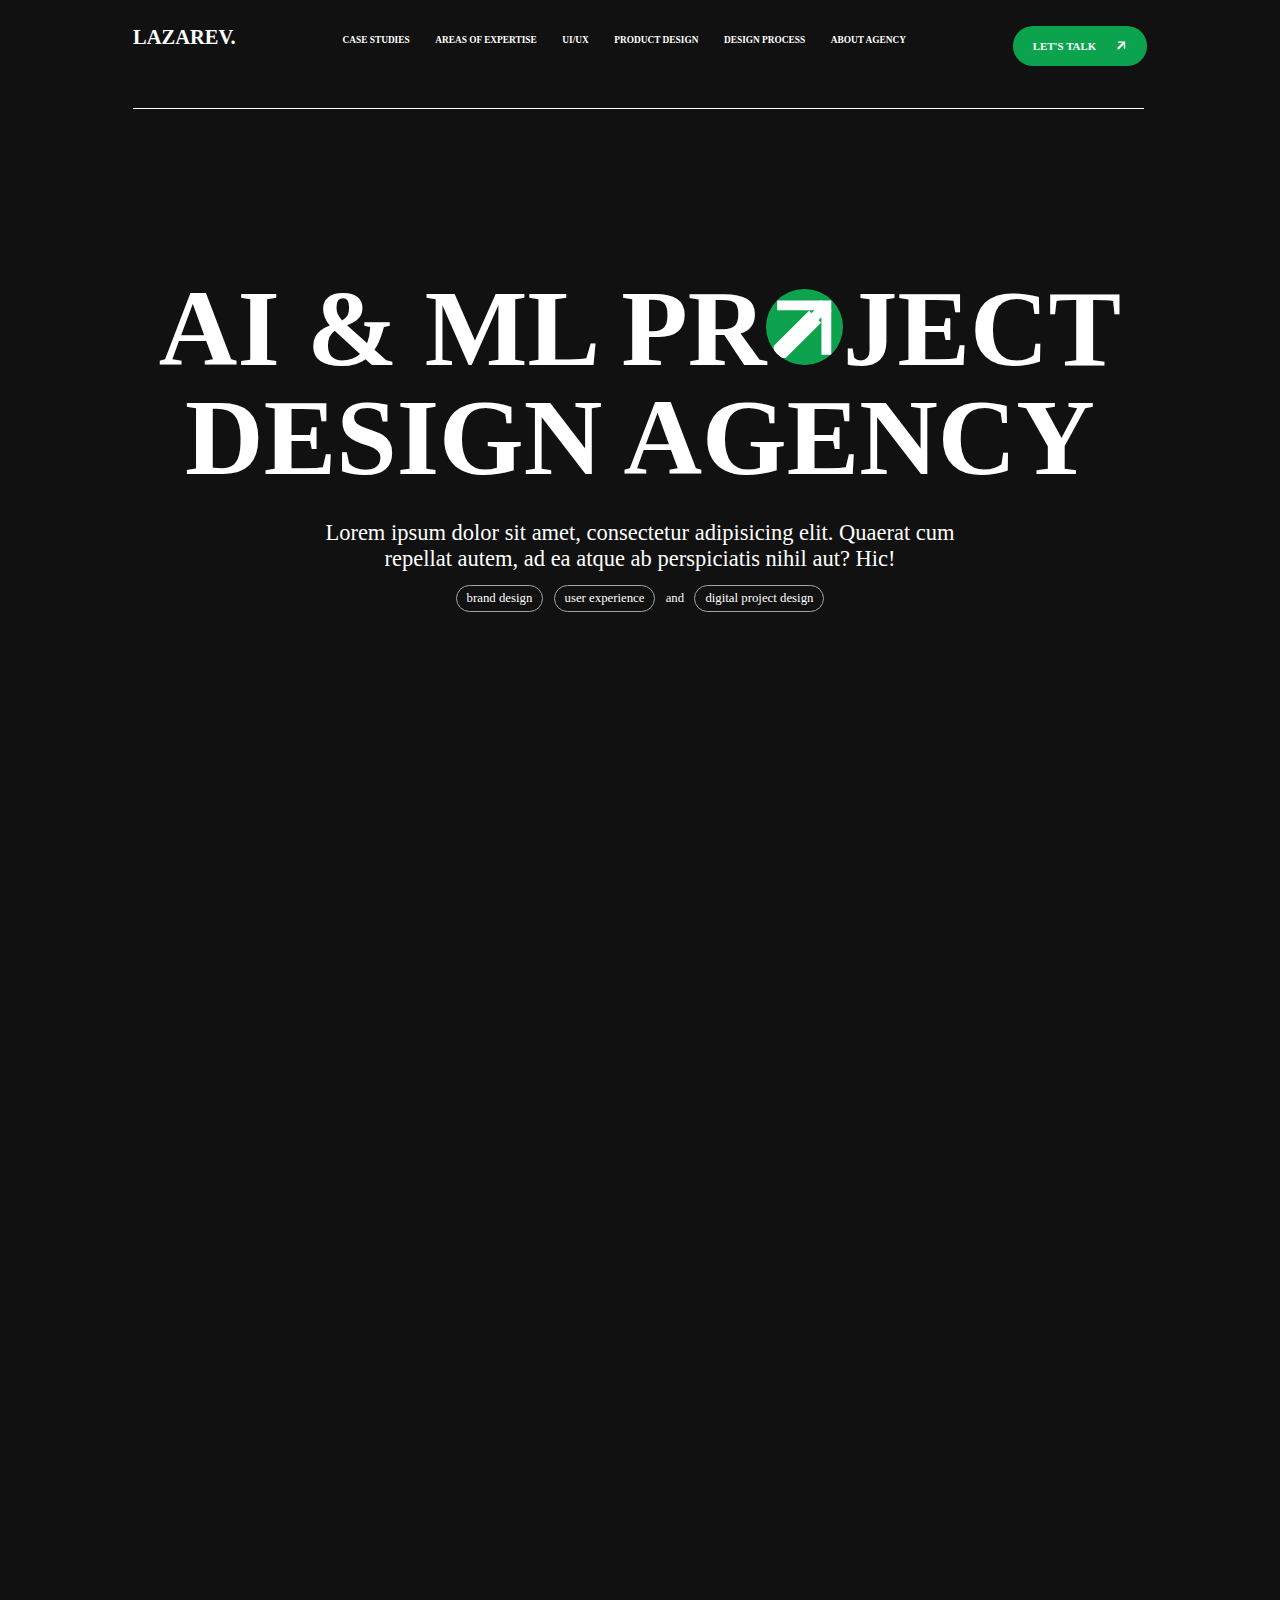
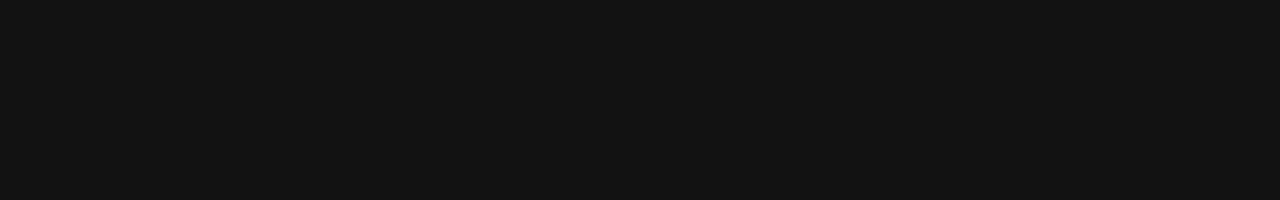
==== index.html @ 2b49d448 "Add files via upload" ====
<!DOCTYPE html>
<html lang="en">
<head>
    <meta charset="UTF-8">
    <meta name="viewport" content="width=device-width, initial-scale=1.0">
    <title>Lazarel</title>
    <link rel="stylesheet" href="style.css">
</head>
<body>
    <div class="nav">
        <h1>LAZAREV.</h1>
        <div class="nav2">
            <div class="nav-elem">
                <h4>Case Studies</h4>
                <h5><span>Case Studies</span></h5>
            </div>
            <div class="nav-elem">
            <h4>Areas of Expertise</h4>
            <h5><span>AI & ML</span></h5>
            <h5><span>FinTech</span></h5>
            <h5><span>RealEstate</span></h5>
            <h5><span>E-Commerce</span></h5>
            <h5><span>Web3</span></h5>

            </div>
            <div class="nav-elem">
            <h4>UI/UX</h4>
            <h5><span>UX Audit</span></h5>
            <h5><span>UI Design</span></h5>
            <h5><span>UX Design</span></h5>
            <h5><span>UX Research</span></h5>
           </div>
            <div class="nav-elem">
            <h4>PRODUCT DESIGN</h4>
            <h5><span>saas</span></h5>
            <h5><span>Web app</span></h5>
            <h5><span>Mobile App</span></h5>
            <h5><span>Website Design</span></h5>
            </div>
            <div class="nav-elem">
            <h4>DESIGN PROCESS</h4>
            <h5><span>MVP</span></h5>
            <h5><span>Research</span></h5>
            </div>
            <div class="nav-elem">
            <h4>ABOUT AGENCY</h4>
            <h5><span>Our Story</span></h5>
                <h5><span>Feedback</span></h5>
                <h5><span>Careers</span></h5>
                <h5><span>News</span></h5>
            </div>
        </div>
        <button>Let's talk  <span><svg viewBox="0 0 20 20" fill="none"><path data-morph="start" d="M2 14.87 C2 15.91 2 16.96 2 18 3.04 18 4.08 18 5.12 18 8.19 14.92 11.26 11.85 14.34 8.78 13.3 7.74 12.25 6.7 11.21 5.65 8.14 8.73 5.07 11.8 2 14.87 M16.75 6.36 C16.83 6.29 16.89 6.2 16.93 6.09 16.98 5.99 17 5.89 17 5.78 17 5.67 16.98 5.56 16.93 5.46 16.89 5.36 16.83 5.27 16.75 5.19 16.1 4.54 15.45 3.89 14.8 3.24 14.73 3.16 14.63 3.1 14.53 3.06 14.43 3.02 14.32 3 14.22 3 14.11 3 14 3.02 13.9 3.06 13.8 3.1 13.71 3.16 13.63 3.24 13.12 3.75 12.61 4.26 12.1 4.76 13.14 5.81 14.19 6.85 15.23 7.89 15.74 7.38 16.24 6.87 16.75 6.36 " fill="currentcolor" data-original="M2 14.8767V18.0017H5.125L14.342 8.7847L11.217 5.6597L2 14.8767ZM16.758 6.3687C16.8353 6.29161 16.8965 6.20003 16.9384 6.09922C16.9802 5.99841 17.0017 5.89034 17.0017 5.7812C17.0017 5.67206 16.9802 5.56399 16.9384 5.46318C16.8965 5.36237 16.8353 5.2708 16.758 5.1937L14.808 3.2437C14.7309 3.16645 14.6393 3.10516 14.5385 3.06334C14.4377 3.02152 14.3296 3 14.2205 3C14.1114 3 14.0033 3.02152 13.9025 3.06334C13.8017 3.10516 13.7101 3.16645 13.633 3.2437L12.108 4.7687L15.233 7.8937L16.758 6.3687Z"></path><path data-morph="end" fill-rule="evenodd" clip-rule="evenodd" d="M12.6254 5.56286H2.90643V3H17V17.0946H14.4371V7.37464L3.81179 18L2 16.1893L12.6254 5.56286Z" fill="currentcolor"></path></svg></span></button>  
        <div class="nav-bottom"></div>
    </div>
    <div class="main">
        <div class="page1">
            <h1>AI & ML PR<span><svg viewBox="0 0 20 20" fill="none"><path data-morph="start" d="M2 14.8767V18.0017H5.125L14.342 8.7847L11.217 5.6597L2 14.8767ZM16.758 6.3687C16.8353 6.29161 16.8965 6.20003 16.9384 6.09922C16.9802 5.99841 17.0017 5.89034 17.0017 5.7812C17.0017 5.67206 16.9802 5.56399 16.9384 5.46318C16.8965 5.36237 16.8353 5.2708 16.758 5.1937L14.808 3.2437C14.7309 3.16645 14.6393 3.10516 14.5385 3.06334C14.4377 3.02152 14.3296 3 14.2205 3C14.1114 3 14.0033 3.02152 13.9025 3.06334C13.8017 3.10516 13.7101 3.16645 13.633 3.2437L12.108 4.7687L15.233 7.8937L16.758 6.3687Z" fill="currentcolor" data-original="M2 14.8767V18.0017H5.125L14.342 8.7847L11.217 5.6597L2 14.8767ZM16.758 6.3687C16.8353 6.29161 16.8965 6.20003 16.9384 6.09922C16.9802 5.99841 17.0017 5.89034 17.0017 5.7812C17.0017 5.67206 16.9802 5.56399 16.9384 5.46318C16.8965 5.36237 16.8353 5.2708 16.758 5.1937L14.808 3.2437C14.7309 3.16645 14.6393 3.10516 14.5385 3.06334C14.4377 3.02152 14.3296 3 14.2205 3C14.1114 3 14.0033 3.02152 13.9025 3.06334C13.8017 3.10516 13.7101 3.16645 13.633 3.2437L12.108 4.7687L15.233 7.8937L16.758 6.3687Z"></path><path data-morph="end" fill-rule="evenodd" clip-rule="evenodd" d="M12.6254 5.56286H2.90643V3H17V17.0946H14.4371V7.37464L3.81179 18L2 16.1893L12.6254 5.56286Z" fill="currentcolor"></path></svg></span>JECT</h1>
            <h1>DESIGN AGENCY</h1>
            <p>Lorem ipsum dolor sit amet, consectetur adipisicing elit. Quaerat cum<br> repellat autem, ad ea atque ab perspiciatis nihil aut? Hic!</p>
            <div class="page1b">
                <h4>Brand Design</h4>
                <h4>User Experience</h4>
                <h4>and</h4>
                <h4>Digital project Design</h4>
                 
            </div>
            <div class="moving-div">
                <div class="blur-left"></div>
                <div class="move">
                            <img src="https://lazarev.kiev.ua/la24/forbes.svg" alt="">
                            <img src="https://lazarev.kiev.ua/la24/adweek.svg" alt="">
                            <img src="https://lazarev.kiev.ua/la24/pmi.svg" alt="">
                            <img src="https://lazarev.kiev.ua/la24/wf.svg" alt="">
                            <img src="https://lazarev.kiev.ua/la24/adweek.svg" alt="">
                            <img src="https://lazarev.kiev.ua/la24/rd.svg" alt="">
                            
                            <img src="https://lazarev.kiev.ua/la24/pmi.svg" alt="">
                            <img src="https://lazarev.kiev.ua/la24/webby.svg" alt="">
                </div>
        
                <div class="move">
                    <img src="https://lazarev.kiev.ua/la24/forbes.svg" alt="">
                    <img src="https://lazarev.kiev.ua/la24/adweek.svg" alt="">
                    <img src="https://lazarev.kiev.ua/la24/pmi.svg" alt="">
                    <img src="https://lazarev.kiev.ua/la24/wf.svg" alt="">
                    <img src="https://lazarev.kiev.ua/la24/adweek.svg" alt="">
                    <img src="https://lazarev.kiev.ua/la24/rd.svg" alt="">
                    <img src="https://lazarev.kiev.ua/la24/pmi.svg" alt="">
                    <img src="https://lazarev.kiev.ua/la24/webby.svg" alt="">
        </div>
        <div class="blur-right"></div>
            </div>
        </div>
        <div class="page2"></div>

    </div>
    

    <script src="https://cdnjs.cloudflare.com/ajax/libs/gsap/3.12.7/gsap.min.js" integrity="sha512-f6bQMg6nkSRw/xfHw5BCbISe/dJjXrVGfz9BSDwhZtiErHwk7ifbmBEtF9vFW8UNIQPhV2uEFVyI/UHob9r7Cw==" crossorigin="anonymous" referrerpolicy="no-referrer"></script>
    <script src="script.js"></script>
</body>
</html>
---- style.css ----
* {
  margin: 0;
  padding: 0;
  color: white;
  font-family: Gilroy;
  box-sizing: border-box;
}

html, body {
  width: 100%;
  height: 100%;
}

.nav {
  height: 12vh;
  position: fixed;
  display: flex;
  width: 100%;
  padding: 2vw 10.4vw;
  justify-content: space-between;
  align-items: flex-start;
  z-index: 10;
  background-color: #111;
}
.nav h1 {
  font-size: 1.6vw;
}
.nav .nav2 {
  z-index: 10;
  display: flex;
  gap: 2vw;
  position: relative;
  align-items: flex-start;
  padding: 1vh 0;
}
.nav .nav2 h4 {
  font-size: 0.73vw;
  font-weight: 600;
  text-transform: uppercase;
  margin-bottom: 2.6vw;
}
.nav .nav2 h5 {
  margin-bottom: 1vw;
  display: none;
  overflow: hidden;
}
.nav .nav2 h5 span {
  font-size: 0.77 vw;
  font-weight: 400;
  transform: translateY(25px);
  display: inline-block;
}
.nav button {
  background-color: #0BA34E;
  display: flex;
  align-items: center;
  padding: 14px 20px;
  font-size: 0.85vw;
  text-transform: uppercase;
  font-weight: 700;
  border-radius: 50px;
  border: none;
}
.nav button svg {
  padding: 0vw 0vw 0vw 1.6vw;
  height: 0.8vw;
  background-color: #0DA34E;
}
.nav .nav-bottom {
  width: 79%;
  height: 0vh;
  position: absolute;
  background-color: #111;
  top: 100%;
  z-index: 9;
  border-bottom: 1px solid white;
}

.page1 {
  height: 100vh;
  width: 100%;
  background-color: #111;
  display: flex;
  flex-direction: column;
  align-items: center;
  justify-content: center;
}
.page1 h1 {
  font-size: 8.5vw;
  text-transform: uppercase;
  font-weight: 900;
  line-height: 8.5vw;
}
.page1 h1 svg {
  height: 6vw;
  width: 6vw;
  background-color: #0DA34E;
  border-radius: 50%;
}
.page1 p {
  font-size: 2.5vh;
  font-weight: 400;
  text-align: center;
  margin-top: 3vh;
}
.page1 .page1b {
  display: flex;
  align-items: center;
  justify-content: center;
}
.page1 .page1b h4 {
  font-weight: 400;
  text-transform: lowercase;
  font-size: 1vw;
  padding: 5px 10px;
  border: 1px solid #a5a5a5;
  border-radius: 50px;
  margin: 1vw 0.4vw;
}
.page1 .page1b :nth-child(3) {
  border: none;
  padding: 0;
  font-weight: 500;
}

.moving-div {
  white-space: nowrap;
  padding: 1.2vw;
  width: 44%;
  overflow: hidden;
  position: absolute;
  bottom: 3%;
}
.moving-div .move {
  display: inline-block;
  align-items: center;
  gap: 2vw;
  animation: moveBox 9s linear infinite;
}
.moving-div .move img {
  height: 1vw;
  margin: 0 1vw;
}

@keyframes moveBox {
  0% {
    transform: translateX(0);
  } /* Start at the original position */
  /* Move 100px to the right */
  100% {
    transform: translateX(-100%);
  } /* Return to the original position */
}
.blur-left {
  height: 100%;
  width: 20%;
  background: linear-gradient(to right, #111, transparent);
  position: absolute;
  top: 0;
  left: 0;
  z-index: 2;
}

.blur-right {
  background: linear-gradient(to right, transparent, #111);
  height: 100%;
  width: 20%;
  position: absolute;
  top: 0;
  right: 0;
  z-index: 2;
}

.page2 {
  height: 100vh;
  width: 100%;
  background-color: #111;
}/*# sourceMappingURL=style.css.map */
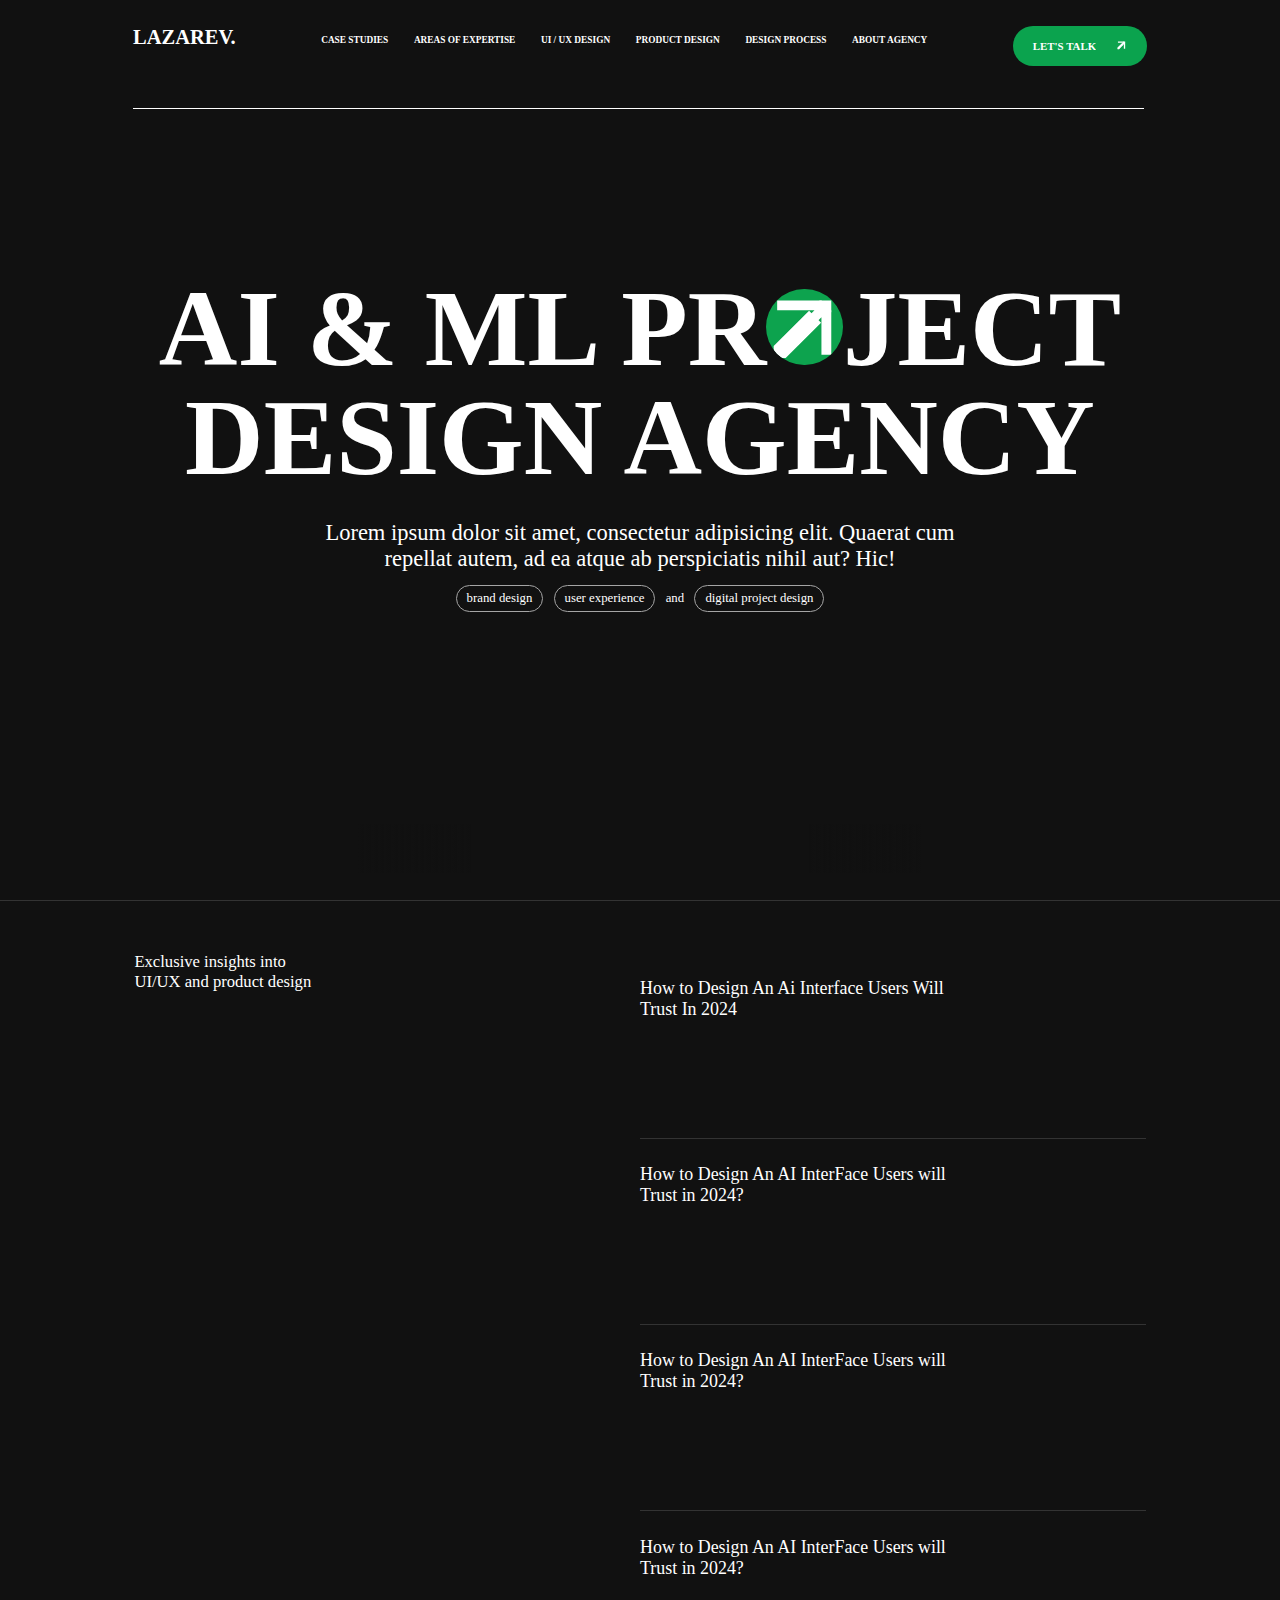
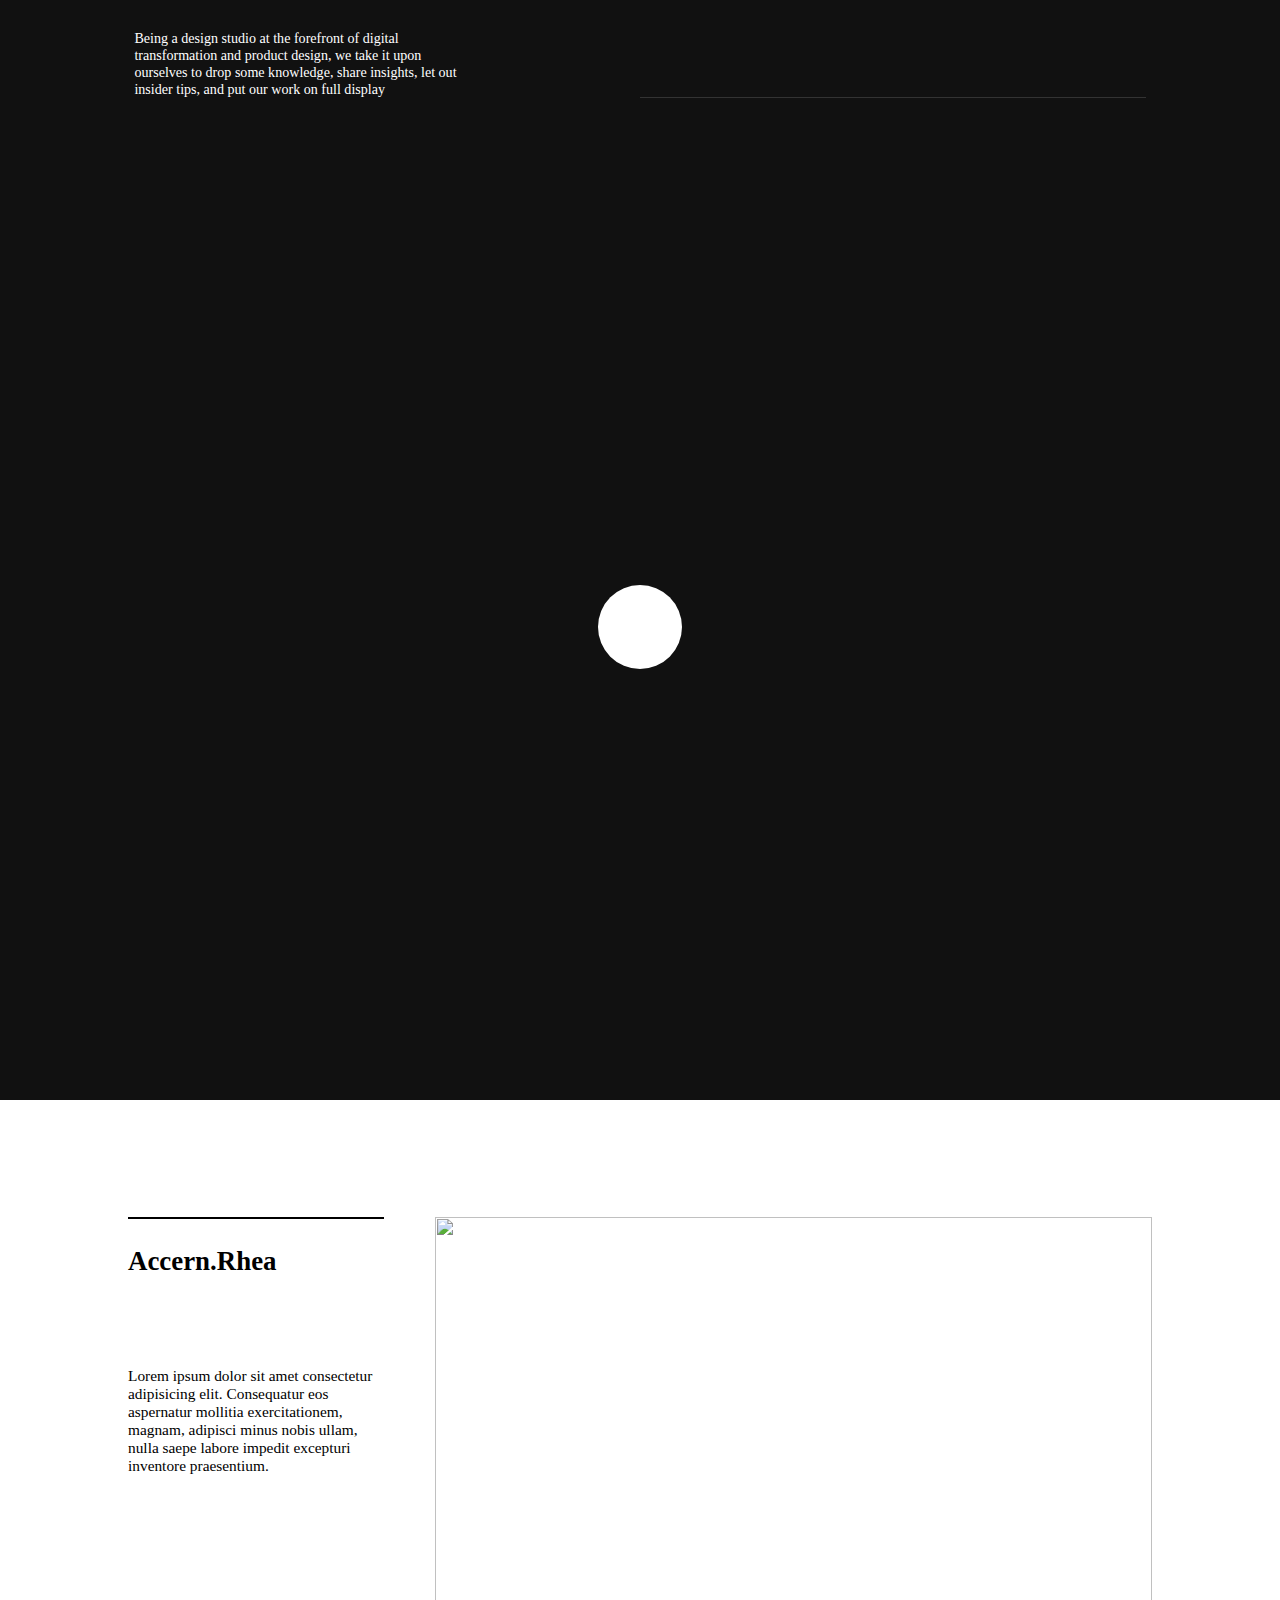
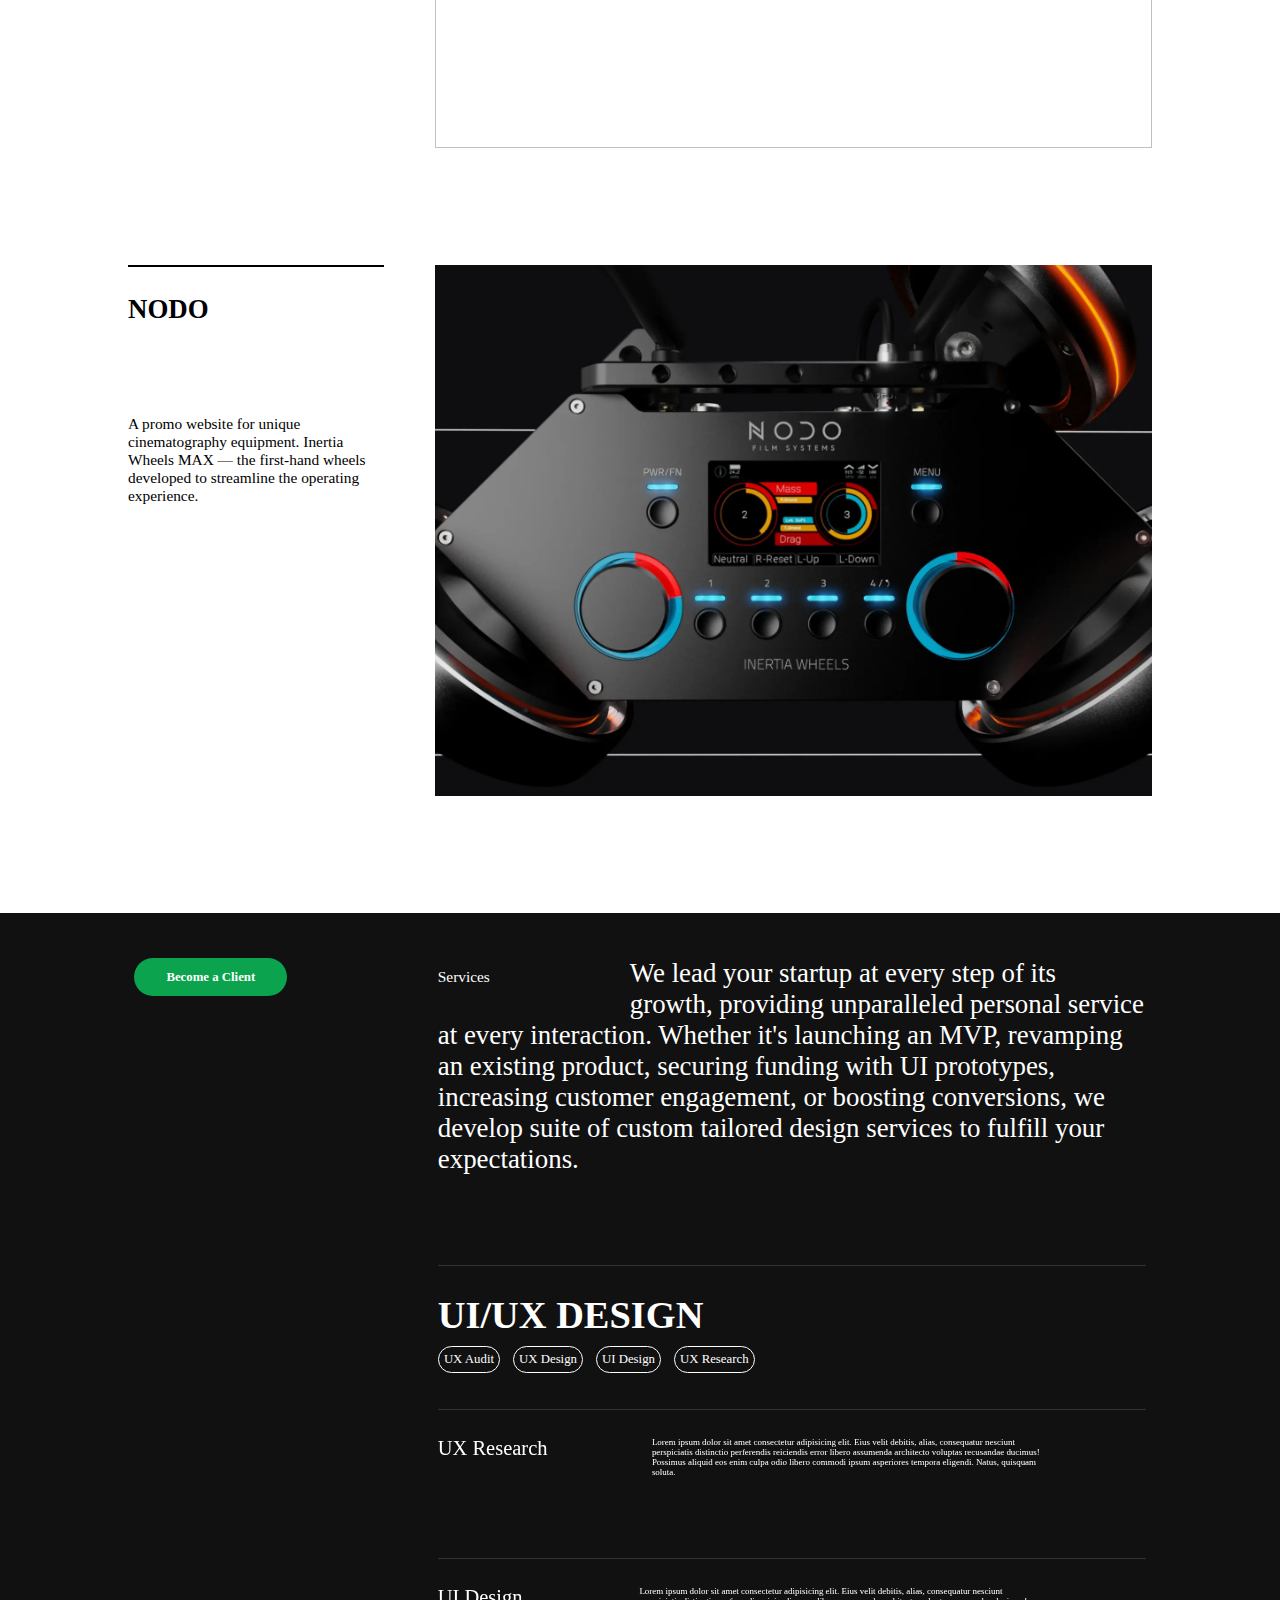
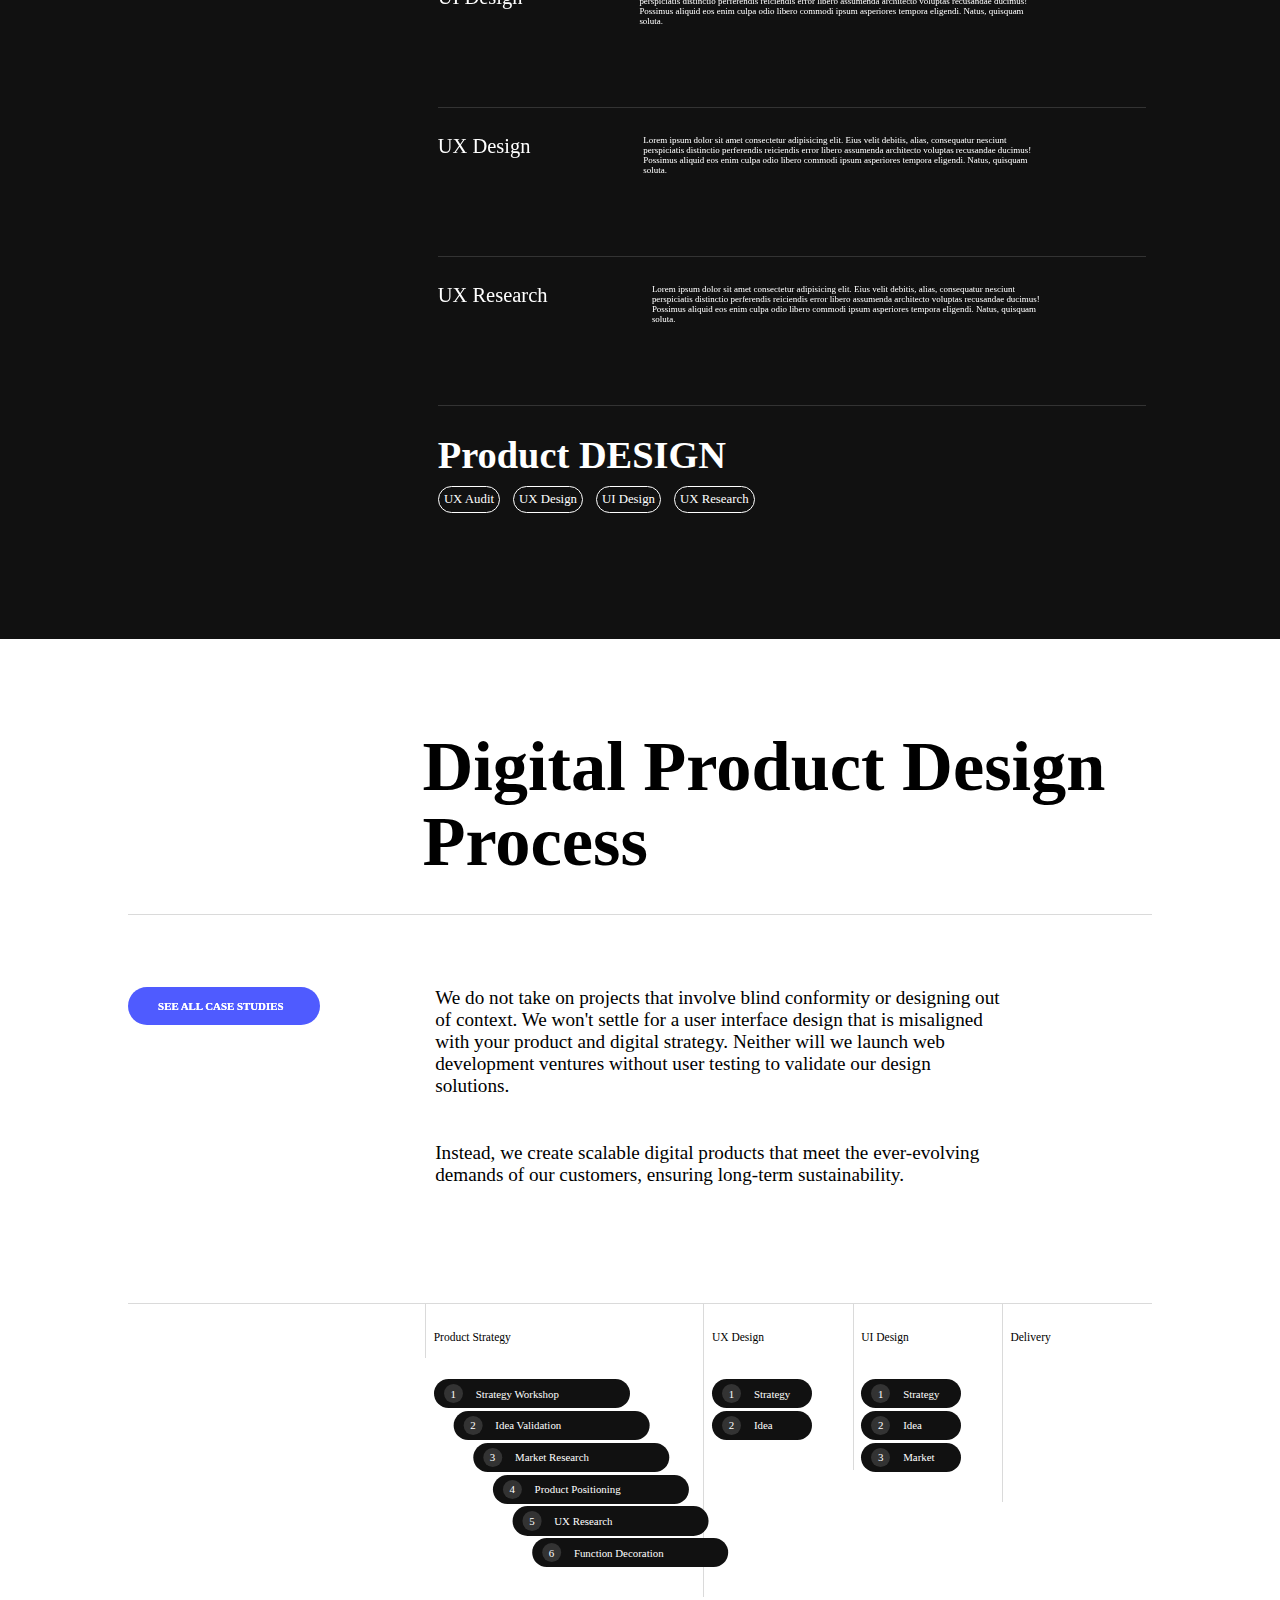
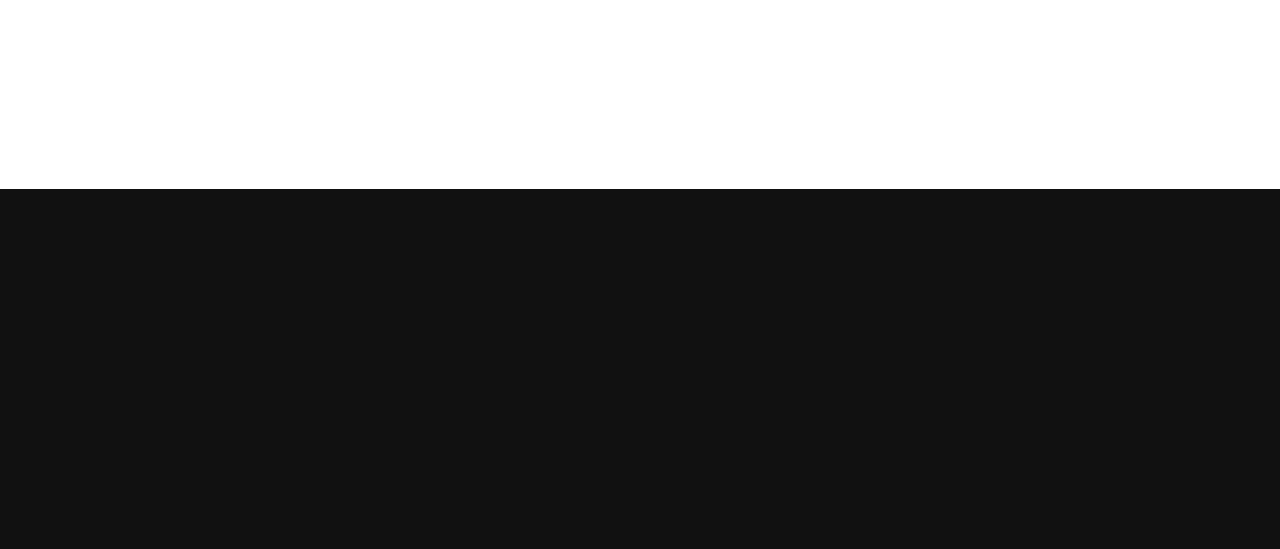
==== commit 49ce1f16: "completed" ====
--- a/index.html
+++ b/index.html
@@ -3,8 +3,14 @@
 <head>
     <meta charset="UTF-8">
     <meta name="viewport" content="width=device-width, initial-scale=1.0">
-    <title>Lazarel</title>
-    <link rel="stylesheet" href="style.css">
+    <title>LAZAREV. 🪀 — Digital Product Design Agency | Award Winning UX & UI Agency</title>
+    <link rel="shortcut icon" href="https://assets-global.website-files.com/64a2ab71942e1d57feb6fe39/6528221f95333ff155d01ad2_fav.gif" type="image/x-icon">
+     
+    <link href="https://cdn.jsdelivr.net/npm/remixicon@4.5.0/fonts/remixicon.css"
+    rel="stylesheet"
+/>
+<link rel="stylesheet" href="https://cdn.jsdelivr.net/npm/locomotive-scroll@4.1.4/dist/locomotive-scroll.min.css">
+<link rel="stylesheet" href="style.css">
 </head>
 <body>
     <div class="nav">
@@ -24,7 +30,7 @@
 
             </div>
             <div class="nav-elem">
-            <h4>UI/UX</h4>
+            <h4>UI / UX Design</h4>
             <h5><span>UX Audit</span></h5>
             <h5><span>UI Design</span></h5>
             <h5><span>UX Design</span></h5>
@@ -53,7 +59,7 @@
         <button>Let's talk  <span><svg viewBox="0 0 20 20" fill="none"><path data-morph="start" d="M2 14.87 C2 15.91 2 16.96 2 18 3.04 18 4.08 18 5.12 18 8.19 14.92 11.26 11.85 14.34 8.78 13.3 7.74 12.25 6.7 11.21 5.65 8.14 8.73 5.07 11.8 2 14.87 M16.75 6.36 C16.83 6.29 16.89 6.2 16.93 6.09 16.98 5.99 17 5.89 17 5.78 17 5.67 16.98 5.56 16.93 5.46 16.89 5.36 16.83 5.27 16.75 5.19 16.1 4.54 15.45 3.89 14.8 3.24 14.73 3.16 14.63 3.1 14.53 3.06 14.43 3.02 14.32 3 14.22 3 14.11 3 14 3.02 13.9 3.06 13.8 3.1 13.71 3.16 13.63 3.24 13.12 3.75 12.61 4.26 12.1 4.76 13.14 5.81 14.19 6.85 15.23 7.89 15.74 7.38 16.24 6.87 16.75 6.36 " fill="currentcolor" data-original="M2 14.8767V18.0017H5.125L14.342 8.7847L11.217 5.6597L2 14.8767ZM16.758 6.3687C16.8353 6.29161 16.8965 6.20003 16.9384 6.09922C16.9802 5.99841 17.0017 5.89034 17.0017 5.7812C17.0017 5.67206 16.9802 5.56399 16.9384 5.46318C16.8965 5.36237 16.8353 5.2708 16.758 5.1937L14.808 3.2437C14.7309 3.16645 14.6393 3.10516 14.5385 3.06334C14.4377 3.02152 14.3296 3 14.2205 3C14.1114 3 14.0033 3.02152 13.9025 3.06334C13.8017 3.10516 13.7101 3.16645 13.633 3.2437L12.108 4.7687L15.233 7.8937L16.758 6.3687Z"></path><path data-morph="end" fill-rule="evenodd" clip-rule="evenodd" d="M12.6254 5.56286H2.90643V3H17V17.0946H14.4371V7.37464L3.81179 18L2 16.1893L12.6254 5.56286Z" fill="currentcolor"></path></svg></span></button>  
         <div class="nav-bottom"></div>
     </div>
-    <div class="main">
+    <div id="main">
         <div class="page1">
             <h1>AI & ML PR<span><svg viewBox="0 0 20 20" fill="none"><path data-morph="start" d="M2 14.8767V18.0017H5.125L14.342 8.7847L11.217 5.6597L2 14.8767ZM16.758 6.3687C16.8353 6.29161 16.8965 6.20003 16.9384 6.09922C16.9802 5.99841 17.0017 5.89034 17.0017 5.7812C17.0017 5.67206 16.9802 5.56399 16.9384 5.46318C16.8965 5.36237 16.8353 5.2708 16.758 5.1937L14.808 3.2437C14.7309 3.16645 14.6393 3.10516 14.5385 3.06334C14.4377 3.02152 14.3296 3 14.2205 3C14.1114 3 14.0033 3.02152 13.9025 3.06334C13.8017 3.10516 13.7101 3.16645 13.633 3.2437L12.108 4.7687L15.233 7.8937L16.758 6.3687Z" fill="currentcolor" data-original="M2 14.8767V18.0017H5.125L14.342 8.7847L11.217 5.6597L2 14.8767ZM16.758 6.3687C16.8353 6.29161 16.8965 6.20003 16.9384 6.09922C16.9802 5.99841 17.0017 5.89034 17.0017 5.7812C17.0017 5.67206 16.9802 5.56399 16.9384 5.46318C16.8965 5.36237 16.8353 5.2708 16.758 5.1937L14.808 3.2437C14.7309 3.16645 14.6393 3.10516 14.5385 3.06334C14.4377 3.02152 14.3296 3 14.2205 3C14.1114 3 14.0033 3.02152 13.9025 3.06334C13.8017 3.10516 13.7101 3.16645 13.633 3.2437L12.108 4.7687L15.233 7.8937L16.758 6.3687Z"></path><path data-morph="end" fill-rule="evenodd" clip-rule="evenodd" d="M12.6254 5.56286H2.90643V3H17V17.0946H14.4371V7.37464L3.81179 18L2 16.1893L12.6254 5.56286Z" fill="currentcolor"></path></svg></span>JECT</h1>
             <h1>DESIGN AGENCY</h1>
@@ -92,12 +98,212 @@
         <div class="blur-right"></div>
             </div>
         </div>
-        <div class="page2"></div>
-
+        <div class="page2">
+         <div class="left">
+            <p>Exclusive insights into <br>UI/UX and product design</p>
+             <h5>Being a design studio at the forefront of digital transformation and product design, we take it upon
+                ourselves to drop some knowledge, share insights, let out insider tips, and put our work on full
+                display</h5>
+        </div>
+         <div class="right">
+         <div class="right-elem">
+            <h2>How to Design An Ai Interface Users Will <br>Trust In 2024</h2>
+            <img src="https://assets-global.website-files.com/64a5e6675a4159253d0ee3e0/65c5011d306a52274ebea027_cover.webp"
+            alt="">
+        </div>
+        <div class="right-elem">
+            <h2>How to Design An AI InterFace Users will <br>Trust in 2024?</h2>
+            <img src="https://assets-global.website-files.com/64a5e6675a4159253d0ee3e0/65c5011d306a52274ebea027_cover.webp"
+                alt="">
+        </div>
+        <div class="right-elem">
+            <h2>How to Design An AI InterFace Users will <br>Trust in 2024?</h2>
+            <img src="https://assets-global.website-files.com/64a5e6675a4159253d0ee3e0/65c5011d306a52274ebea027_cover.webp"
+                alt="">
+        </div>
+        <div class="right-elem">
+            <h2>How to Design An AI InterFace Users will <br>Trust in 2024?</h2>
+            <img src="https://assets-global.website-files.com/64a5e6675a4159253d0ee3e0/65c5011d306a52274ebea027_cover.webp"
+                alt="">
+        </div>
+        </div>
+        </div>
+         <div class="page3">
+            <div class="page3-center">
+           
+                 <div class="icon">
+                    <i class="ri-play-fill"></i>
+                 </div>
+                 <h5>View Showreel</h5>
+            </div>
+            <video src="https://lazarev.kiev.ua/la24/la-reel--min.mp4"></video>
+         </div>
+         <div class="page4">
+            <div class="section">
+                <div class="sec-left">
+                    <h2>Accern.Rhea</h2>
+                    <p>Lorem ipsum dolor sit amet consectetur adipisicing elit. Consequatur eos aspernatur mollitia exercitationem, magnam, adipisci minus nobis ullam, nulla saepe labore impedit excepturi inventore praesentium.</p>
+                </div>
+                <div class="sec-right">
+                    <img src="https://assets-global.website-files.com/64a5e6675a4159253d0ee3e0/65a93ac90b586168e5917ac8_Rhea%20-%20cover_horizontal_low.webp"
+                        alt="">
+                    <video muted src="https://project-lazarev.netlify.app/accern-rhea-cover-big.mp4"></video>
+                </div>
+
+            </div>
+            <div class="section">
+                <div class="sec-left">
+                    <h2>NODO</h2>
+                    <p>A promo website for unique cinematography equipment. Inertia Wheels MAX –– the first-hand wheels developed to streamline the operating experience.</p>
+                </div>
+                <div class="sec-right">
+
+                    <img src="whee_pic.png"
+                        alt="">
+                        <video muted src="https://lazarev.kiev.ua/cases/la24/nodo-cover-big.mp4"></video>
+                </div>
+
+            </div>
+         </div>
+         <div class="page5">
+            <button>Become a Client</button>
+            <div class="page5-right">
+                <p><span>Services</span>We lead your startup at every step of its <span></span>growth, providing unparalleled
+                    personal service at every interaction. Whether it's launching an MVP, revamping an existing product,
+                    securing funding with UI prototypes, increasing customer engagement, or boosting conversions, we
+                    develop suite of custom tailored design services to fulfill your expectations.
+                </p>
+                <div class="page5-content">
+                    <div class="uiux">
+                      <details open>
+                        <summary>
+                            <h1>UI/UX DESIGN</h1>
+                            <div class="flex">
+                                <h4>UX Audit</h4>
+                                <h4>UX Design</h4>
+                                <h4>UI Design</h4>
+                                <h4>UX Research</h4>
+                            </div>
+                           </summary>
+                        <div class="page5-container">
+                            <div class="page5-elem">
+                                <div class="over"></div>
+                                <h3>UX Research</h3>
+                                <p>Lorem ipsum dolor sit amet consectetur adipisicing elit. Eius velit debitis, alias, consequatur nesciunt perspiciatis distinctio perferendis reiciendis error libero assumenda architecto voluptas recusandae ducimus! Possimus aliquid eos enim culpa odio libero commodi ipsum asperiores tempora eligendi. Natus, quisquam soluta.</p>
+                                <i class="ri-arrow-right-up-line"></i>
+                            </div>
+                            <div class="page5-elem">
+                                <div class="over"></div>
+                                <h3>UI Design</h3>
+                                <p>Lorem ipsum dolor sit amet consectetur adipisicing elit. Eius velit debitis, alias, consequatur nesciunt perspiciatis distinctio perferendis reiciendis error libero assumenda architecto voluptas recusandae ducimus! Possimus aliquid eos enim culpa odio libero commodi ipsum asperiores tempora eligendi. Natus, quisquam soluta.</p>
+                                <i class="ri-arrow-right-up-line"></i>
+                            </div>
+                            <div class="page5-elem">
+                                <div class="over"></div>
+                                <h3>UX Design</h3>
+                                <p>Lorem ipsum dolor sit amet consectetur adipisicing elit. Eius velit debitis, alias, consequatur nesciunt perspiciatis distinctio perferendis reiciendis error libero assumenda architecto voluptas recusandae ducimus! Possimus aliquid eos enim culpa odio libero commodi ipsum asperiores tempora eligendi. Natus, quisquam soluta.</p>
+                                <i class="ri-arrow-right-up-line"></i>
+                            </div>
+                            <div class="page5-elem">
+                                <div class="over"></div>
+                                <h3>UX Research</h3>
+                                <p>Lorem ipsum dolor sit amet consectetur adipisicing elit. Eius velit debitis, alias, consequatur nesciunt perspiciatis distinctio perferendis reiciendis error libero assumenda architecto voluptas recusandae ducimus! Possimus aliquid eos enim culpa odio libero commodi ipsum asperiores tempora eligendi. Natus, quisquam soluta.</p>
+                                <i class="ri-arrow-right-up-line"></i>
+                            </div>
+                        </div>
+                      </details>
+                    </div>
+                    <div class="product">
+                        <details>
+                          <summary>
+                              <h1>Product DESIGN</h1>
+                              <div class="flex">
+                                  <h4>UX Audit</h4>
+                                  <h4>UX Design</h4>
+                                  <h4>UI Design</h4>
+                                  <h4>UX Research</h4>
+                              </div>
+                             </summary>
+                          <div class="page5-container">
+                              <div class="page5-elem">
+                                  <div class="over"></div>
+                                  <h3>UX Research</h3>
+                                  <p>Lorem ipsum dolor sit amet consectetur adipisicing elit. Eius velit debitis, alias, consequatur nesciunt perspiciatis distinctio perferendis reiciendis error libero assumenda architecto voluptas recusandae ducimus! Possimus aliquid eos enim culpa odio libero commodi ipsum asperiores tempora eligendi. Natus, quisquam soluta.</p>
+                                  <i class="ri-arrow-right-up-line"></i>
+                              </div>
+                              <div class="page5-elem">
+                                  <div class="over"></div>
+                                  <h3>UI Design</h3>
+                                  <p>Lorem ipsum dolor sit amet consectetur adipisicing elit. Eius velit debitis, alias, consequatur nesciunt perspiciatis distinctio perferendis reiciendis error libero assumenda architecto voluptas recusandae ducimus! Possimus aliquid eos enim culpa odio libero commodi ipsum asperiores tempora eligendi. Natus, quisquam soluta.</p>
+                                  <i class="ri-arrow-right-up-line"></i>
+                              </div>
+                              <div class="page5-elem">
+                                  <div class="over"></div>
+                                  <h3>UX Design</h3>
+                                  <p>Lorem ipsum dolor sit amet consectetur adipisicing elit. Eius velit debitis, alias, consequatur nesciunt perspiciatis distinctio perferendis reiciendis error libero assumenda architecto voluptas recusandae ducimus! Possimus aliquid eos enim culpa odio libero commodi ipsum asperiores tempora eligendi. Natus, quisquam soluta.</p>
+                                  <i class="ri-arrow-right-up-line"></i>
+                              </div>
+                              <div class="page5-elem">
+                                  <div class="over"></div>
+                                  <h3>UX Research</h3>
+                                  <p>Lorem ipsum dolor sit amet consectetur adipisicing elit. Eius velit debitis, alias, consequatur nesciunt perspiciatis distinctio perferendis reiciendis error libero assumenda architecto voluptas recusandae ducimus! Possimus aliquid eos enim culpa odio libero commodi ipsum asperiores tempora eligendi. Natus, quisquam soluta.</p>
+                                  <i class="ri-arrow-right-up-line"></i>
+                              </div>
+                          </div>
+                        </details>
+                      </div>
+                   
+                </div>
+            </div>
+         </div>
+         <div class="page6">
+            <h1>Digital Product Design Process</h1>
+            <div class="page6-content">
+                 <div class="blue-btn">
+                    <h4>See all Case Studies <i class="ri-arrow-right-up-line"></i></h4>
+                    <h4>See all Case Studies <i class="ri-arrow-right-up-line"></i></h4>
+                </div>
+                <div class="right-6">
+                    <p>We do not take on projects that involve blind conformity or designing out of context. We won't settle for a user interface design that is misaligned with your product and digital strategy. Neither will we launch web development ventures without user testing to validate our design solutions.</p>
+                    <p>Instead, we create scalable digital products that meet the ever-evolving demands of our customers, ensuring long-term sustainability.</p>
+
+                </div>
+            </div>
+            <div class="page6-bottom">
+                <div id="btm6-part1" class="btm6-parts"></div>
+                <div id="btm6-part2" class="btm6-parts">
+                 <h5>Product Strategy</h5>
+                  <h4><span>1</span>Strategy Workshop</h4>
+                  <h4><span>2</span>Idea Validation</h4>
+                  <h4><span>3</span>Market Research</h4>
+                  <h4><span>4</span>Product Positioning</h4>
+                  <h4><span>5</span>UX Research</h4>
+                  <h4><span>6</span>Function Decoration</h4>
+                </div>
+                <div id="btm6-part3" class="btm6-parts">
+                    <h5>UX Design</h5>
+                    <h4><span>1</span>Strategy </h4>
+                    <h4><span>2</span>Idea </h4>
+
+                </div>
+                <div id="btm6-part4" class="btm6-parts">
+                    <h5>UI Design</h5>
+                    <h4><span>1</span>Strategy</h4>
+                    <h4><span>2</span>Idea </h4>
+                    <h4><span>3</span>Market </h4>
+                </div>
+                <div id="btm6-part5" class="btm6-parts">
+                    <h5>Delivery</h5>
+
+                </div>
+            </div>
+         </div>
+         <div class="page7"></div>
     </div>
-    
-
+     
+    <script src="https://cdn.jsdelivr.net/npm/locomotive-scroll@4.1.4/dist/locomotive-scroll.min.js"></script>
     <script src="https://cdnjs.cloudflare.com/ajax/libs/gsap/3.12.7/gsap.min.js" integrity="sha512-f6bQMg6nkSRw/xfHw5BCbISe/dJjXrVGfz9BSDwhZtiErHwk7ifbmBEtF9vFW8UNIQPhV2uEFVyI/UHob9r7Cw==" crossorigin="anonymous" referrerpolicy="no-referrer"></script>
+    <script src="https://cdnjs.cloudflare.com/ajax/libs/gsap/3.12.7/ScrollTrigger.min.js" integrity="sha512-AcqPGqrrAEtEwe+ADO5R8RbdFi7tuU7b/A2cJJH0Im0D18NRk5p5s4B3E5PMuO81KFw0ClN7J5SHVUJz7KOb0A==" crossorigin="anonymous" referrerpolicy="no-referrer"></script>
     <script src="script.js"></script>
 </body>
 </html>--- a/style.css
+++ b/style.css
@@ -45,7 +45,7 @@
   overflow: hidden;
 }
 .nav .nav2 h5 span {
-  font-size: 0.77 vw;
+  font-size: 0.77vw;
   font-weight: 400;
   transform: translateY(25px);
   display: inline-block;
@@ -84,6 +84,7 @@
   flex-direction: column;
   align-items: center;
   justify-content: center;
+  position: relative;
 }
 .page1 h1 {
   font-size: 8.5vw;
@@ -133,7 +134,6 @@
 }
 .moving-div .move {
   display: inline-block;
-  align-items: center;
   gap: 2vw;
   animation: moveBox 9s linear infinite;
 }
@@ -175,4 +175,445 @@
   height: 100vh;
   width: 100%;
   background-color: #111;
+  position: relative;
+  padding: 0vw 10.5vw;
+  padding-top: 4vw;
+  padding-bottom: 8vw;
+  display: flex;
+  align-items: center;
+  justify-content: space-between;
+  border-top: 1px solid #333;
+}
+
+.left {
+  height: 100%;
+  width: 45%;
+  display: flex;
+  align-items: flex-start;
+  justify-content: space-between;
+  flex-direction: column;
+}
+.left p {
+  font-size: 1.3vw;
+}
+.left h5 {
+  width: 75%;
+  font-weight: 400;
+  font-size: 1.1vw;
+}
+
+.right {
+  height: 100%;
+  width: 50%;
+}
+
+.right-elem {
+  height: 25%;
+  position: relative;
+  padding-top: 2vw;
+  border-bottom: 1px solid #333;
+}
+.right-elem h2 {
+  text-align: start;
+  font-size: 1.4vw;
+  font-weight: 400;
+}
+.right-elem img {
+  height: 7vw;
+  width: 7vw;
+  border-radius: 50%;
+  -o-object-fit: cover;
+     object-fit: cover;
+  opacity: 0;
+  scale: 0;
+  position: absolute;
+}
+
+.page3 {
+  height: 100vh;
+  width: 100%;
+  background-color: #111;
+  position: relative;
+  background-image: url(https://lazarev.kiev.ua/la24/reel-cover.webp);
+  background-size: cover;
+  background-position: center;
+  display: flex;
+  align-items: center;
+  justify-content: center;
+}
+.page3 .page3-center {
+  display: flex;
+  align-items: center;
+  justify-content: center;
+  flex-direction: column;
+  padding: 1vw;
+}
+.page3 .page3-center h5 {
+  font-size: 0.8vw;
+  text-transform: uppercase;
+  padding: 10px 26px 12px 26px;
+  color: black;
+  background-color: white;
+  margin-top: 1vw;
+  font-weight: 700;
+  opacity: 0;
+  transition: all ease 0.5s;
+  transform: translateY(10%);
+}
+.page3 .page3-center .icon {
+  display: flex;
+  align-items: center;
+  justify-content: center;
+  padding: 3.3vw;
+  border-radius: 50%;
+  background-color: white;
+}
+.page3 .page3-center .icon i {
+  font-size: 2.8vw;
+  color: #000;
+}
+.page3 video {
+  height: 100%;
+  width: 100%;
+  position: absolute;
+  -o-object-fit: cover;
+     object-fit: cover;
+  transform: scaleX(0.5) scaleY(0);
+  opacity: 0;
+  border-radius: 30px;
+  z-index: 999;
+}
+
+.page3-center:hover h5 {
+  opacity: 1;
+  transform: translateY(0);
+}
+
+.page4 {
+  min-width: 100vh;
+  width: 100%;
+  background-color: white;
+  position: relative;
+  padding-bottom: 13vh;
+}
+
+.section {
+  width: 100%;
+  height: 72vh;
+  display: flex;
+  align-items: center;
+  justify-content: space-between;
+  padding: 13vh 10vw;
+  padding-bottom: 0;
+}
+
+.sec-left {
+  height: 100%;
+  width: 25%;
+  border-top: 2px solid black;
+  padding-top: 3vh;
+}
+.sec-left h2 {
+  font-size: 2.1vw;
+  font-weight: 600;
+  color: black;
+}
+.sec-left p {
+  color: black;
+  margin-top: 10vh;
+  font-size: 1.2vw;
+}
+
+.sec-right {
+  height: 100%;
+  width: 70%;
+  position: relative;
+}
+.sec-right img {
+  height: 100%;
+  width: 100%;
+  -o-object-fit: cover;
+     object-fit: cover;
+}
+.sec-right video {
+  position: absolute;
+  height: 100%;
+  width: 100%;
+  top: 0;
+  left: 0;
+  -o-object-fit: cover;
+     object-fit: cover;
+  opacity: 0;
+  transition: opacity ease 0.3s;
+}
+
+.page5 {
+  min-height: 100vh;
+  width: 100%;
+  background-color: #111;
+  position: relative;
+  display: flex;
+  align-items: flex-start;
+  justify-content: space-between;
+  padding: 5vh 10.5vw;
+}
+.page5 .page5-right {
+  width: 70%;
+}
+.page5 .page5-right p {
+  font-size: 2.1vw;
+}
+.page5 .page5-right p span {
+  font-size: 1.2vw;
+  height: 2vh;
+  width: 15vw;
+  display: inline-block;
+}
+.page5 .page5-right .page5-content {
+  width: 100%;
+  margin-top: 5vh;
+  padding: 5vh 0;
+}
+.page5 .page5-right .page5-content h1 {
+  font-size: 3vw;
+}
+.page5 .page5-right .page5-content .flex {
+  display: flex;
+  gap: 1vw;
+  margin-bottom: 4vh;
+}
+.page5 .page5-right .page5-content .flex h4 {
+  font-size: 1vw;
+  font-weight: 400;
+  border: 0.8px solid white;
+  border-radius: 50px;
+  padding: 0.4vw;
+  margin-top: 1vh;
+}
+
+.page5 > button {
+  background-color: #0BA34E;
+  padding: 0.9vw 2.5vw;
+  font-weight: 600;
+  font-size: 1vw;
+  border-radius: 50px;
+  border: none;
+  position: sticky;
+  top: 15%;
+}
+
+.page5-container .page5-elem {
+  display: flex;
+  align-items: flex-start;
+  justify-content: space-between;
+  padding-top: 3vh;
+  padding-bottom: 9vh;
+  position: relative;
+  overflow: hidden;
+  border-top: 1px solid #333;
+  transition: all cubic-bezier(0.19, 1, 0.22, 1) 1s;
+}
+.page5-container .page5-elem p {
+  width: 55%;
+  font-size: 0.7vw;
+  position: relative;
+  z-index: 8;
+}
+.page5-container .page5-elem h3 {
+  font-size: 1.6vw;
+  font-weight: 400;
+  position: relative;
+  z-index: 8;
+  transition: all cubic-bezier(0.19, 1, 0.22, 1) 1s;
+}
+.page5-container .page5-elem i {
+  font-size: 1vw;
+  position: relative;
+  z-index: 8;
+  transition: all cubic-bezier(0.19, 1, 0.22, 1) 1s;
+}
+.page5-container .page5-elem .over {
+  width: 100%;
+  height: 100%;
+  position: absolute;
+  top: 0;
+  transform: translateY(-100%);
+  opacity: 0;
+  transition: all cubic-bezier(0.19, 1, 0.22, 1) 1s;
+  background-color: #222;
+}
+
+.page5-elem:hover h3 {
+  padding-left: 1vw;
+  padding-right: 2vw;
+}
+
+.page5-elem:hover i {
+  padding-right: 1vw;
+}
+
+.page5-elem:hover .over {
+  transform: translateY(0);
+  opacity: 1;
+}
+
+.page5-elem:hover {
+  border-top: 2px solid white;
+}
+
+.uiux, .product {
+  border-top: 1.4px solid #333;
+  padding-top: 3vh;
+}
+
+details summary::marker {
+  content: "";
+}
+
+.page6 {
+  min-height: 100vh;
+  width: 100%;
+  background-color: white;
+  padding: 10vh 10vw;
+}
+.page6 h1 {
+  font-size: 5.5vw;
+  color: black;
+  padding-left: 23vw;
+  padding-bottom: 4vh;
+  line-height: 5.8vw;
+  border-bottom: 1px solid #dadada;
+}
+.page6 .page6-content {
+  display: flex;
+  align-items: flex-start;
+  justify-content: space-between;
+  padding: 8vh 0;
+}
+.page6 .page6-content .right-6 {
+  width: 70%;
+}
+.page6 .page6-content .right-6 p {
+  font-size: 1.5vw;
+  color: #000;
+  margin-bottom: 5vh;
+  width: 80%;
+}
+.page6 .page6-content .blue-btn {
+  background-color: #4f5bff;
+  width: 15vw;
+  height: 3vw;
+  border-radius: 100px;
+  display: flex;
+  align-items: center;
+  justify-content: center;
+}
+.page6 .page6-content .blue-btn h4 {
+  position: absolute;
+  text-transform: uppercase;
+  font-weight: 600;
+  font-size: 0.85vw;
+}
+.page6 .page6-content .blue-btn h4 i {
+  font-size: 1vw;
+  font-weight: 100;
+  margin-left: 0.5vw;
+}
+.page6 .page6-bottom {
+  min-height: 44vh;
+  width: 100%;
+  border-top: 1px solid #dadada;
+  display: flex;
+  align-items: flex-start;
+  justify-content: center;
+}
+.page6 .page6-bottom #btm6-part1 {
+  border-right: 1px solid #dadada;
+  width: 30%;
+  /* background-color: red; */
+  height: 100%;
+}
+.page6 .page6-bottom #btm6-part2 {
+  border-right: 1px solid #dadada;
+  width: 28%;
+  /* background-color: red; */
+  height: 100%;
+}
+.page6 .page6-bottom #btm6-part3 {
+  border-right: 1px solid #dadada;
+  width: 15%;
+  /* background-color: red; */
+  height: 100%;
+}
+.page6 .page6-bottom #btm6-part4 {
+  border-right: 1px solid #dadada;
+  width: 15%;
+  /* background-color: red; */
+  height: 100%;
+}
+.page6 .page6-bottom #btm6-part5 {
+  width: 15%;
+  /* background-color: red; */
+  height: 100%;
+}
+.page6 .page6-bottom .btm6-parts {
+  padding: 3vh 0.6vw;
+}
+.page6 .page6-bottom .btm6-parts h5 {
+  color: #000;
+  font-weight: 500;
+  font-size: 0.9vw;
+  margin-bottom: 4vh;
+}
+.page6 .page6-bottom .btm6-parts h4 {
+  background-color: #111;
+  width: 75%;
+  padding: 5px 10px;
+  margin-bottom: 0.3vh;
+  border-radius: 50px;
+  font-size: 0.85vw;
+  display: flex;
+  align-items: center;
+  font-weight: 500;
+}
+.page6 .page6-bottom .btm6-parts h4 span {
+  display: flex;
+  align-items: center;
+  justify-content: center;
+  width: 1.5vw;
+  height: 1.5vw;
+  background-color: #333;
+  padding: 0.5vw;
+  border-radius: 50%;
+  margin-right: 1vw;
+}
+
+#btm6-part2 h4:nth-child(2) {
+  transform: translateX(0);
+}
+
+#btm6-part2 h4:nth-child(3) {
+  transform: translateX(10%);
+}
+
+#btm6-part2 h4:nth-child(4) {
+  transform: translateX(20%);
+}
+
+#btm6-part2 h4:nth-child(5) {
+  transform: translateX(30%);
+}
+
+#btm6-part2 h4:nth-child(6) {
+  transform: translateX(40%);
+}
+
+#btm6-part2 h4:nth-child(7) {
+  transform: translateX(50%);
+}
+
+.page7 {
+  height: 40vh;
+  width: 100%;
+  background-color: #111;
 }/*# sourceMappingURL=style.css.map */